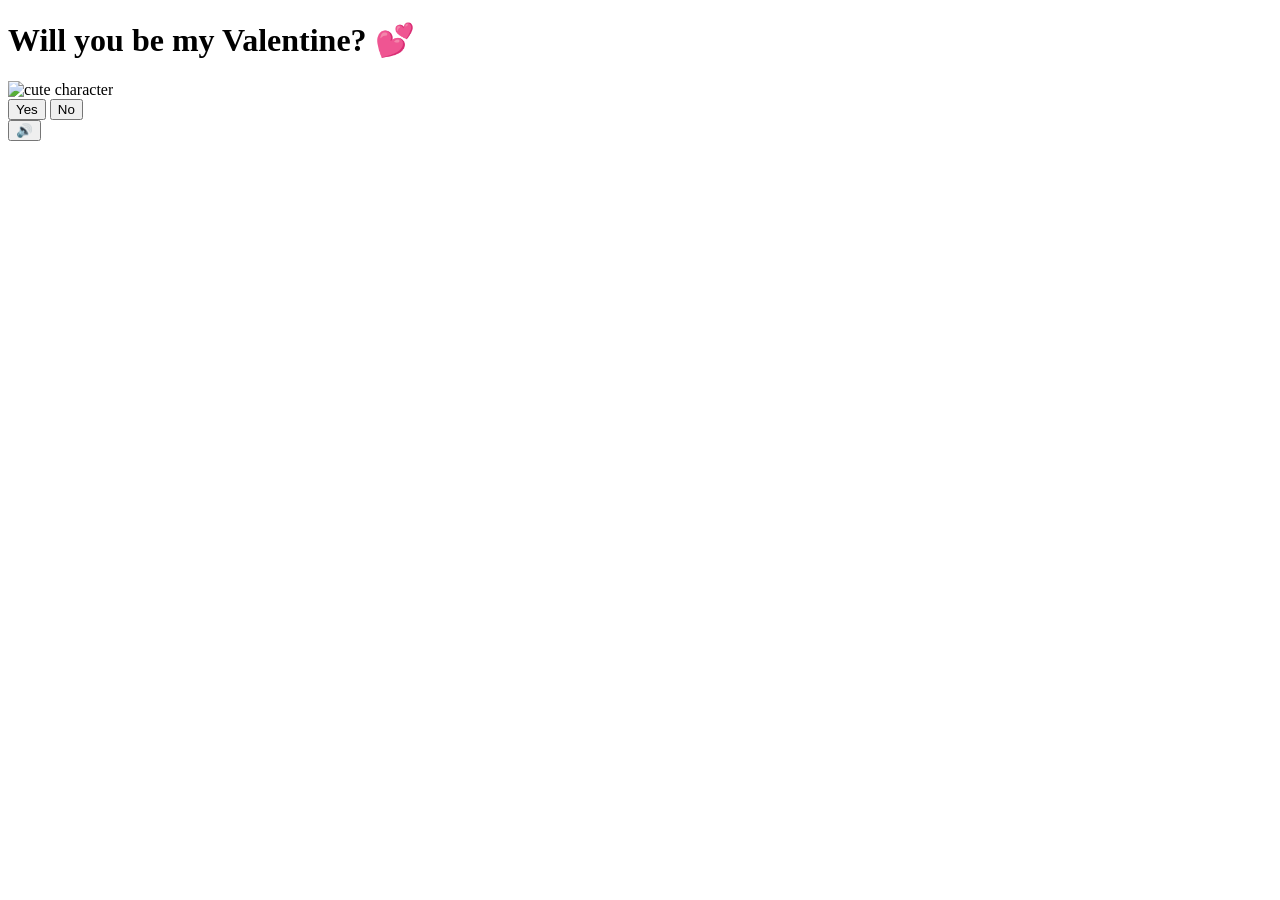
==== index.html @ dc241629 "Create index.html" ====
<!DOCTYPE html>
<html lang="en">
<head>
    <meta charset="UTF-8">
    <meta name="viewport" content="width=device-width, initial-scale=1.0">
    <title>Will you be my Valentine? 💕</title>
    <link rel="preconnect" href="https://fonts.googleapis.com">
    <link href="https://fonts.googleapis.com/css2?family=Nunito:wght@400;700;800;900&display=swap" rel="stylesheet">
    <link rel="stylesheet" href="style.css">
</head>
<body>
    <div class="hearts-bg"></div>

    <div class="container">
        <h1>Will you be my Valentine? 💕</h1>

        <div class="gif-container">
            <img id="cat-gif" src="https://media.tenor.com/EBV7OT7ACfwAAAAj/u-u-qua-qua-u-quaa.gif" alt="cute character">
        </div>

        <div class="buttons">
            <button id="yes-btn" onclick="handleYesClick()">Yes</button>
            <button id="no-btn" onclick="handleNoClick()">No</button>
        </div>
        <div id="tease-toast"></div>
    </div>

    <audio id="bg-music" loop autoplay muted>
        <source src="music/beabadoobee - Glue Song (Lyrics).mp3" type="audio/mpeg">
    </audio>

    <button id="music-toggle" onclick="toggleMusic()" title="Toggle music">🔊</button>

    <script src="script.js"></script>
</body>
</html>
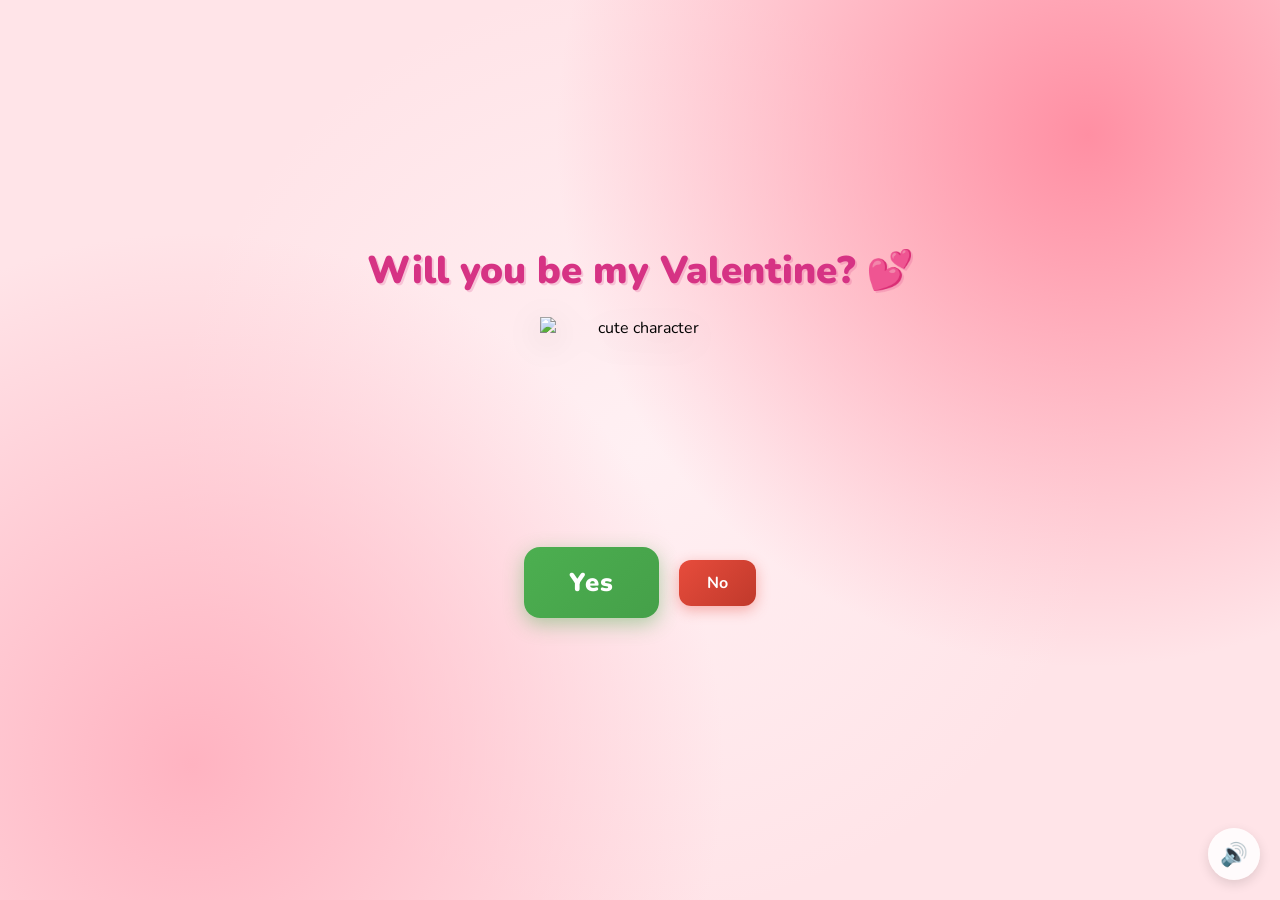
==== commit 4a4c3ab5: "Update index.html" ====
--- a/index.html
+++ b/index.html
@@ -3,7 +3,7 @@
 <head>
     <meta charset="UTF-8">
     <meta name="viewport" content="width=device-width, initial-scale=1.0">
-    <title>Will you be my Valentine? 💕</title>
+    <title>তুমি মোৰ ভেলেণ্টাইন হ’বা নে? 💕</title>
     <link rel="preconnect" href="https://fonts.googleapis.com">
     <link href="https://fonts.googleapis.com/css2?family=Nunito:wght@400;700;800;900&display=swap" rel="stylesheet">
     <link rel="stylesheet" href="style.css">
--- a/style.css
+++ b/style.css
@@ -0,0 +1,206 @@
+* {
+    margin: 0;
+    padding: 0;
+    box-sizing: border-box;
+}
+
+body {
+    background-color: #FFE4E8;
+    font-family: 'Nunito', sans-serif;
+    min-height: 100vh;
+    display: flex;
+    justify-content: center;
+    align-items: center;
+    overflow: hidden;
+    background-image:
+        radial-gradient(circle at 15% 85%, #ffb3c1 0%, transparent 40%),
+        radial-gradient(circle at 85% 15%, #ff8fa3 0%, transparent 40%),
+        radial-gradient(circle at 50% 50%, #fff0f3 0%, transparent 60%);
+}
+
+/* Floating hearts background */
+.hearts-bg {
+    position: fixed;
+    top: 0; left: 0; right: 0; bottom: 0;
+    pointer-events: none;
+    z-index: 0;
+    overflow: hidden;
+}
+
+.hearts-bg::before,
+.hearts-bg::after {
+    content: '💕 💗 💖 💝 💓';
+    position: absolute;
+    font-size: 1.5rem;
+    opacity: 0.15;
+    animation: floatHearts 12s linear infinite;
+    white-space: nowrap;
+    top: 100%;
+    left: 10%;
+}
+
+.hearts-bg::after {
+    animation-delay: 6s;
+    left: 60%;
+    content: '💗 💕 💓 💖 💝';
+}
+
+@keyframes floatHearts {
+    from { transform: translateY(0); opacity: 0.15; }
+    to { transform: translateY(-110vh); opacity: 0; }
+}
+
+.container {
+    position: relative;
+    z-index: 1;
+    text-align: center;
+    padding: 40px 20px;
+}
+
+h1 {
+    font-size: 2.4rem;
+    color: #d63384;
+    font-weight: 900;
+    margin-bottom: 20px;
+    text-shadow: 2px 2px 0px rgba(214, 51, 132, 0.2);
+    animation: wiggle 2s ease-in-out infinite;
+}
+
+@keyframes wiggle {
+    0%, 100% { transform: rotate(-1deg); }
+    50% { transform: rotate(1deg); }
+}
+
+.gif-container {
+    margin: 20px auto;
+    display: flex;
+    justify-content: center;
+}
+
+#cat-gif {
+    width: 200px;
+    height: 200px;
+    object-fit: contain;
+    filter: drop-shadow(0 8px 16px rgba(0,0,0,0.15));
+    transition: opacity 0.3s ease;
+}
+
+.buttons {
+    display: flex;
+    gap: 20px;
+    justify-content: center;
+    align-items: center;
+    margin-top: 30px;
+    flex-wrap: wrap;
+}
+
+#yes-btn {
+    background: linear-gradient(135deg, #4CAF50, #45a049);
+    color: white;
+    border: none;
+    border-radius: 16px;
+    font-size: 1.6rem;
+    font-weight: 900;
+    font-family: 'Nunito', sans-serif;
+    padding: 18px 45px;
+    cursor: pointer;
+    transition: transform 0.15s, box-shadow 0.15s;
+    box-shadow: 0 6px 20px rgba(76, 175, 80, 0.45);
+    letter-spacing: 1px;
+}
+
+#yes-btn:hover {
+    transform: scale(1.06) translateY(-2px);
+    box-shadow: 0 10px 28px rgba(76, 175, 80, 0.55);
+}
+
+#yes-btn:active {
+    transform: scale(0.98);
+}
+
+#no-btn {
+    background: linear-gradient(135deg, #e74c3c, #c0392b);
+    color: white;
+    border: none;
+    border-radius: 12px;
+    font-size: 1rem;
+    font-weight: 700;
+    font-family: 'Nunito', sans-serif;
+    padding: 12px 28px;
+    cursor: pointer;
+    transition: background 0.2s, left 0.25s ease, top 0.25s ease;
+    box-shadow: 0 4px 14px rgba(231, 76, 60, 0.4);
+}
+
+#no-btn:hover {
+    background: linear-gradient(135deg, #c0392b, #a93226);
+}
+
+
+#tease-toast {
+    margin-top: 14px;
+    font-size: 1rem;
+    color: #d63384;
+    font-weight: 700;
+    font-style: italic;
+    opacity: 0;
+    transform: translateY(6px);
+    transition: opacity 0.3s ease, transform 0.3s ease;
+    min-height: 1.5rem;
+}
+
+#tease-toast.show {
+    opacity: 1;
+    transform: translateY(0);
+}
+
+/* Music toggle button */
+#music-toggle {
+    position: fixed;
+    bottom: 20px;
+    right: 20px;
+    background: rgba(255, 255, 255, 0.85);
+    border: none;
+    border-radius: 50%;
+    width: 52px;
+    height: 52px;
+    font-size: 1.4rem;
+    cursor: pointer;
+    backdrop-filter: blur(10px);
+    box-shadow: 0 4px 12px rgba(0, 0, 0, 0.12);
+    transition: transform 0.2s;
+    z-index: 100;
+}
+
+#music-toggle:hover {
+    transform: scale(1.1);
+}
+
+/* Yes page specific */
+.yes-container h1.yes-title {
+    font-size: 2.8rem;
+    animation: bounceTitle 0.6s ease infinite alternate;
+}
+
+@keyframes bounceTitle {
+    from { transform: translateY(0) rotate(-1deg); }
+    to { transform: translateY(-12px) rotate(1deg); }
+}
+
+.yes-message {
+    font-size: 1.4rem;
+    color: #e91e8c;
+    font-weight: 700;
+    margin-top: 24px;
+    animation: fadeIn 1s ease 0.5s both;
+}
+
+@keyframes fadeIn {
+    from { opacity: 0; transform: translateY(10px); }
+    to { opacity: 1; transform: translateY(0); }
+}
+
+.yes-container #cat-gif {
+    width: 260px;
+    height: 260px;
+}
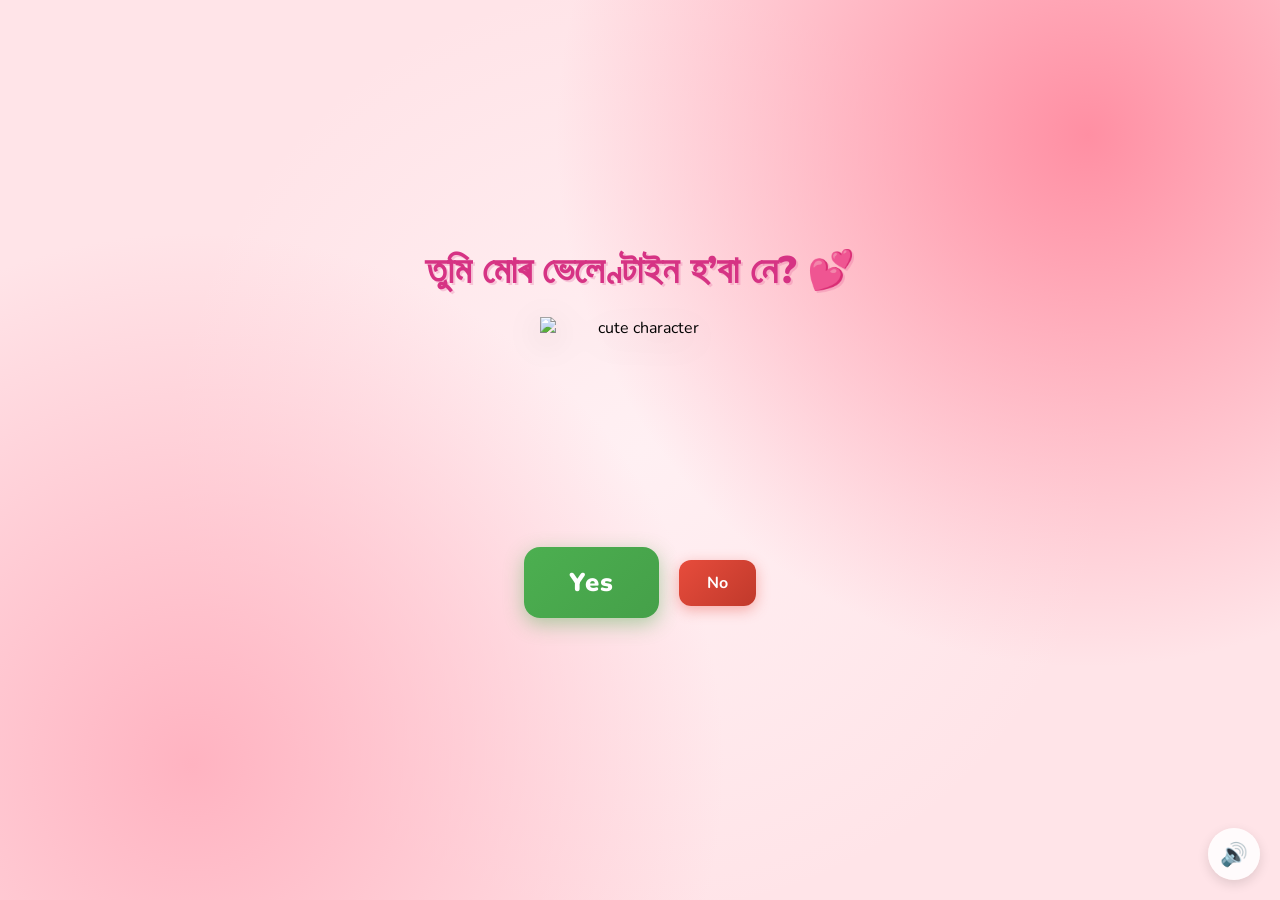
==== commit a23c88d1: "Update index.html" ====
--- a/index.html
+++ b/index.html
@@ -12,7 +12,7 @@
     <div class="hearts-bg"></div>
 
     <div class="container">
-        <h1>Will you be my Valentine? 💕</h1>
+        <h1>তুমি মোৰ ভেলেণ্টাইন হ’বা নে? 💕</h1>
 
         <div class="gif-container">
             <img id="cat-gif" src="https://media.tenor.com/EBV7OT7ACfwAAAAj/u-u-qua-qua-u-quaa.gif" alt="cute character">
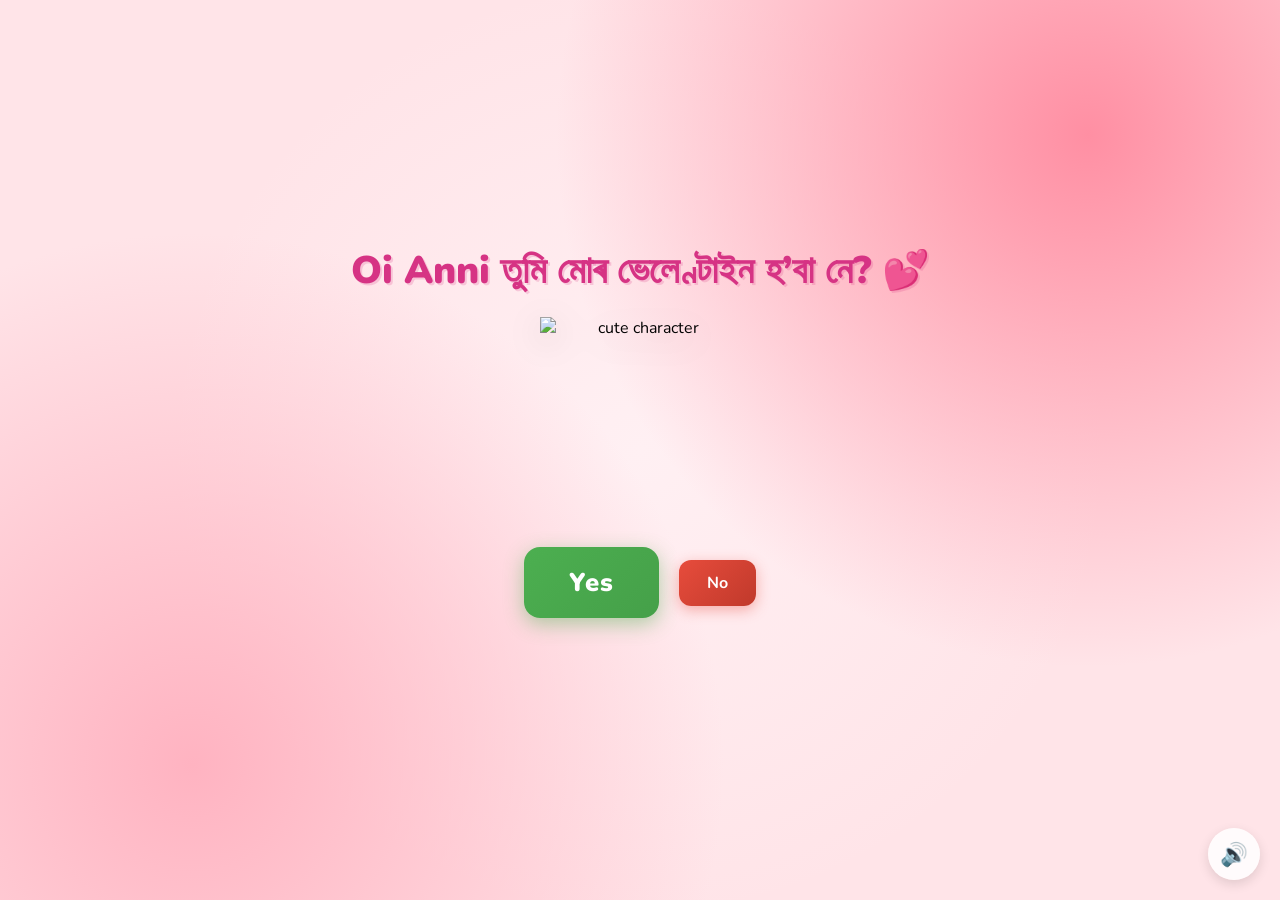
==== commit 8ff9b4d3: "Update index.html" ====
--- a/index.html
+++ b/index.html
@@ -3,7 +3,7 @@
 <head>
     <meta charset="UTF-8">
     <meta name="viewport" content="width=device-width, initial-scale=1.0">
-    <title>তুমি মোৰ ভেলেণ্টাইন হ’বা নে? 💕</title>
+    <title> Oi Anni তুমি মোৰ ভেলেণ্টাইন হ’বা নে? 💕</title>
     <link rel="preconnect" href="https://fonts.googleapis.com">
     <link href="https://fonts.googleapis.com/css2?family=Nunito:wght@400;700;800;900&display=swap" rel="stylesheet">
     <link rel="stylesheet" href="style.css">
@@ -12,7 +12,7 @@
     <div class="hearts-bg"></div>
 
     <div class="container">
-        <h1>তুমি মোৰ ভেলেণ্টাইন হ’বা নে? 💕</h1>
+        <h1> Oi Anni তুমি মোৰ ভেলেণ্টাইন হ’বা নে? 💕</h1>
 
         <div class="gif-container">
             <img id="cat-gif" src="https://media.tenor.com/EBV7OT7ACfwAAAAj/u-u-qua-qua-u-quaa.gif" alt="cute character">
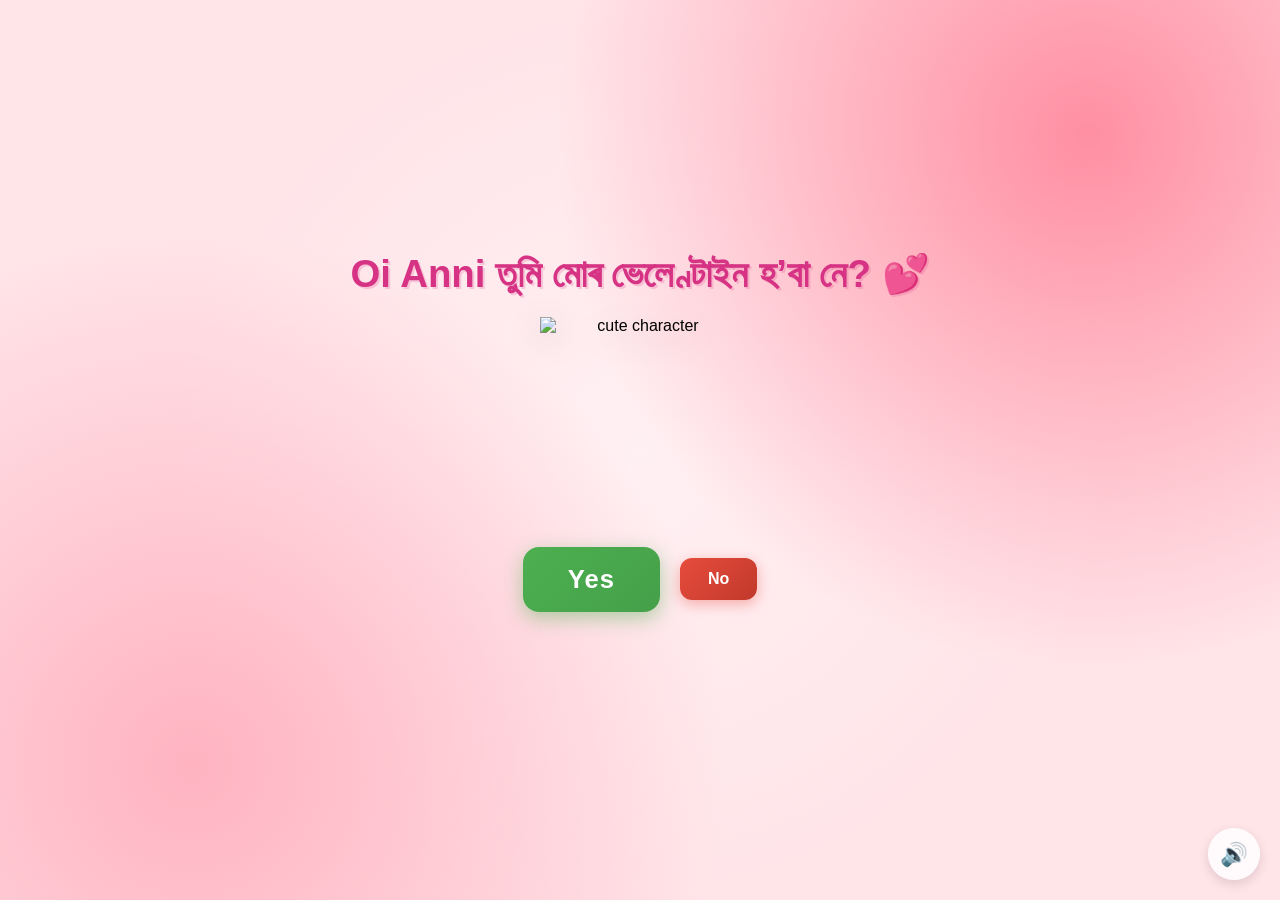
==== commit a453ea82: "Update index.html" ====
--- a/index.html
+++ b/index.html
@@ -5,7 +5,7 @@
     <meta name="viewport" content="width=device-width, initial-scale=1.0">
     <title> Oi Anni তুমি মোৰ ভেলেণ্টাইন হ’বা নে? 💕</title>
     <link rel="preconnect" href="https://fonts.googleapis.com">
-    <link href="https://fonts.googleapis.com/css2?family=Nunito:wght@400;700;800;900&display=swap" rel="stylesheet">
+    <link href="https://fonts.googleapis.com/css2?family=Noto+Serif+Bengali:wght@100..900&display=swap" rel="stylesheet">
     <link rel="stylesheet" href="style.css">
 </head>
 <body>
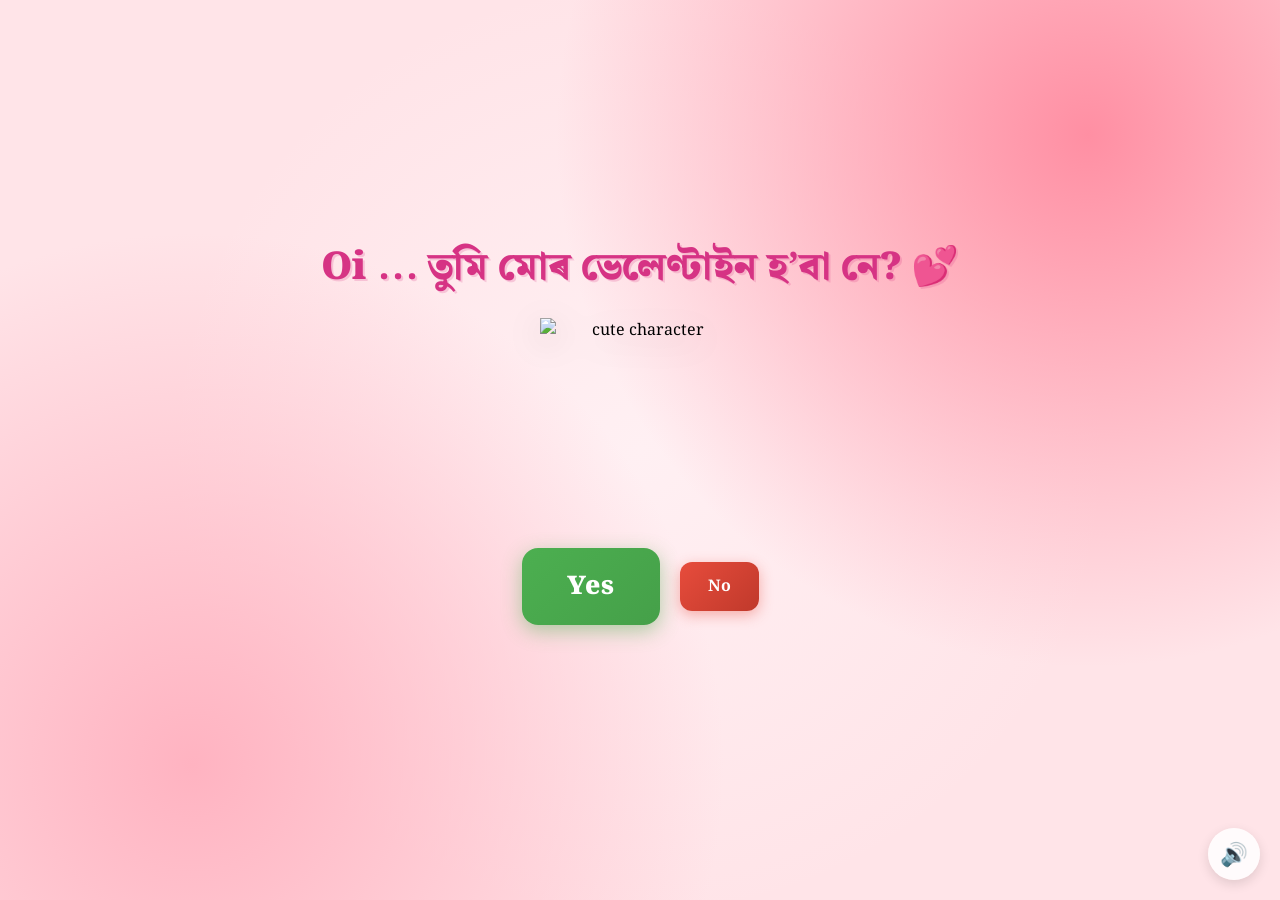
==== commit 50c7f00c: "Update index.html" ====
--- a/index.html
+++ b/index.html
@@ -3,7 +3,7 @@
 <head>
     <meta charset="UTF-8">
     <meta name="viewport" content="width=device-width, initial-scale=1.0">
-    <title> Oi Anni তুমি মোৰ ভেলেণ্টাইন হ’বা নে? 💕</title>
+    <title> Oi ... তুমি মোৰ ভেলেণ্টাইন হ’বা নে? 💕</title>
     <link rel="preconnect" href="https://fonts.googleapis.com">
     <link href="https://fonts.googleapis.com/css2?family=Noto+Serif+Bengali:wght@100..900&display=swap" rel="stylesheet">
     <link rel="stylesheet" href="style.css">
@@ -12,7 +12,7 @@
     <div class="hearts-bg"></div>
 
     <div class="container">
-        <h1> Oi Anni তুমি মোৰ ভেলেণ্টাইন হ’বা নে? 💕</h1>
+        <h1> Oi ... তুমি মোৰ ভেলেণ্টাইন হ’বা নে? 💕</h1>
 
         <div class="gif-container">
             <img id="cat-gif" src="https://media.tenor.com/EBV7OT7ACfwAAAAj/u-u-qua-qua-u-quaa.gif" alt="cute character">
--- a/style.css
+++ b/style.css
@@ -6,7 +6,7 @@
 
 body {
     background-color: #FFE4E8;
-    font-family: 'Nunito', sans-serif;
+    font-family: 'Noto Serif Bengali', serif;
     min-height: 100vh;
     display: flex;
     justify-content: center;
@@ -101,7 +101,7 @@
     border-radius: 16px;
     font-size: 1.6rem;
     font-weight: 900;
-    font-family: 'Nunito', sans-serif;
+    font-family: 'Noto Serif Bengali', serif;
     padding: 18px 45px;
     cursor: pointer;
     transition: transform 0.15s, box-shadow 0.15s;
@@ -125,7 +125,7 @@
     border-radius: 12px;
     font-size: 1rem;
     font-weight: 700;
-    font-family: 'Nunito', sans-serif;
+    font-family: 'Noto Serif Bengali', serif;
     padding: 12px 28px;
     cursor: pointer;
     transition: background 0.2s, left 0.25s ease, top 0.25s ease;
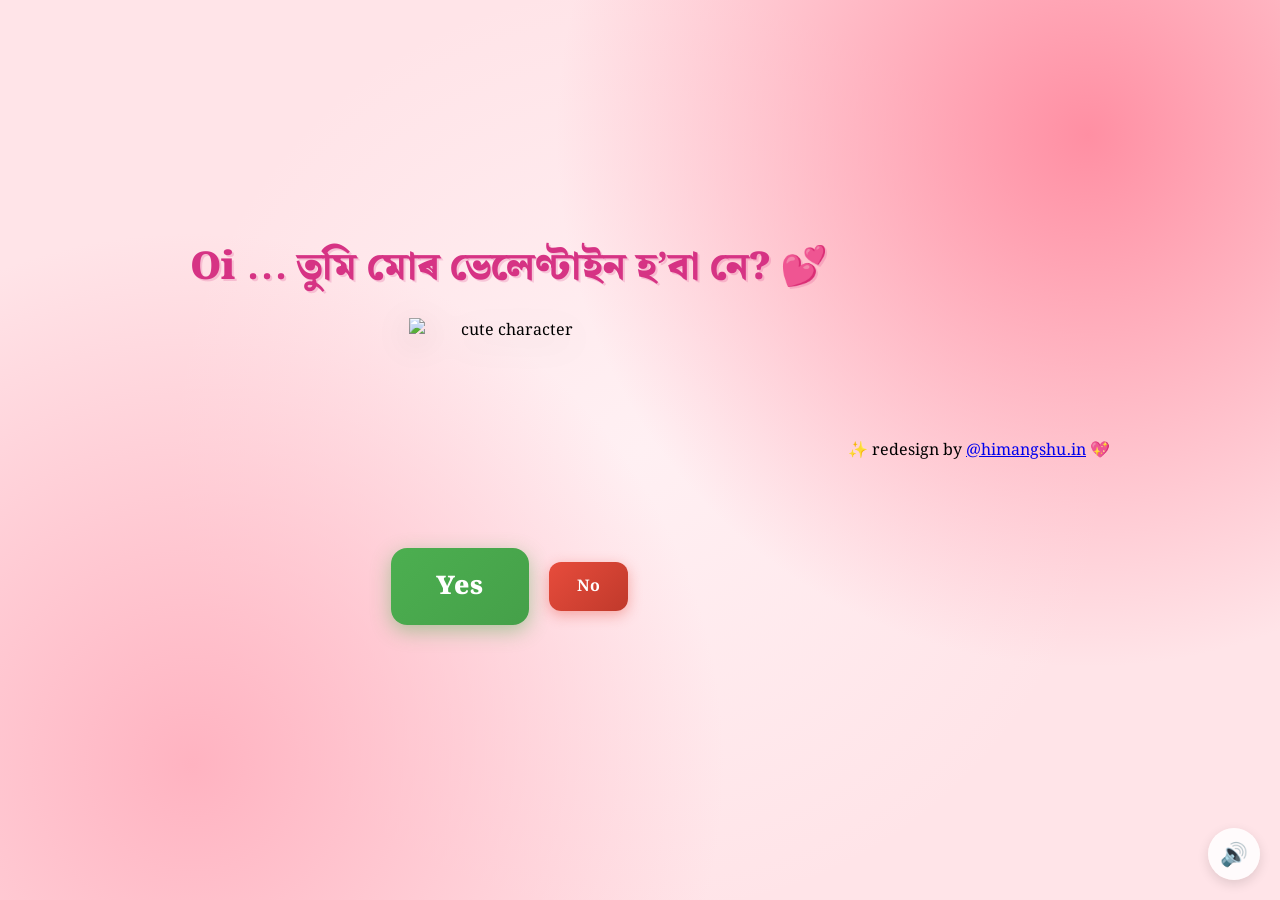
==== commit 66a65b4b: "Update index.html" ====
--- a/index.html
+++ b/index.html
@@ -32,5 +32,11 @@
     <button id="music-toggle" onclick="toggleMusic()" title="Toggle music">🔊</button>
 
     <script src="script.js"></script>
+     <!-- ========== FOOTER CREDIT LINK - redesigned by Himangshu ========== -->
+    <div class="footer-credit">
+        <span>✨ redesign by</span> 
+        <a href="https://www.instagram.com/himangshu.in" target="_blank" rel="noopener noreferrer">@himangshu.in</a>
+        <span>💖</span>
+    </div>
 </body>
 </html>
